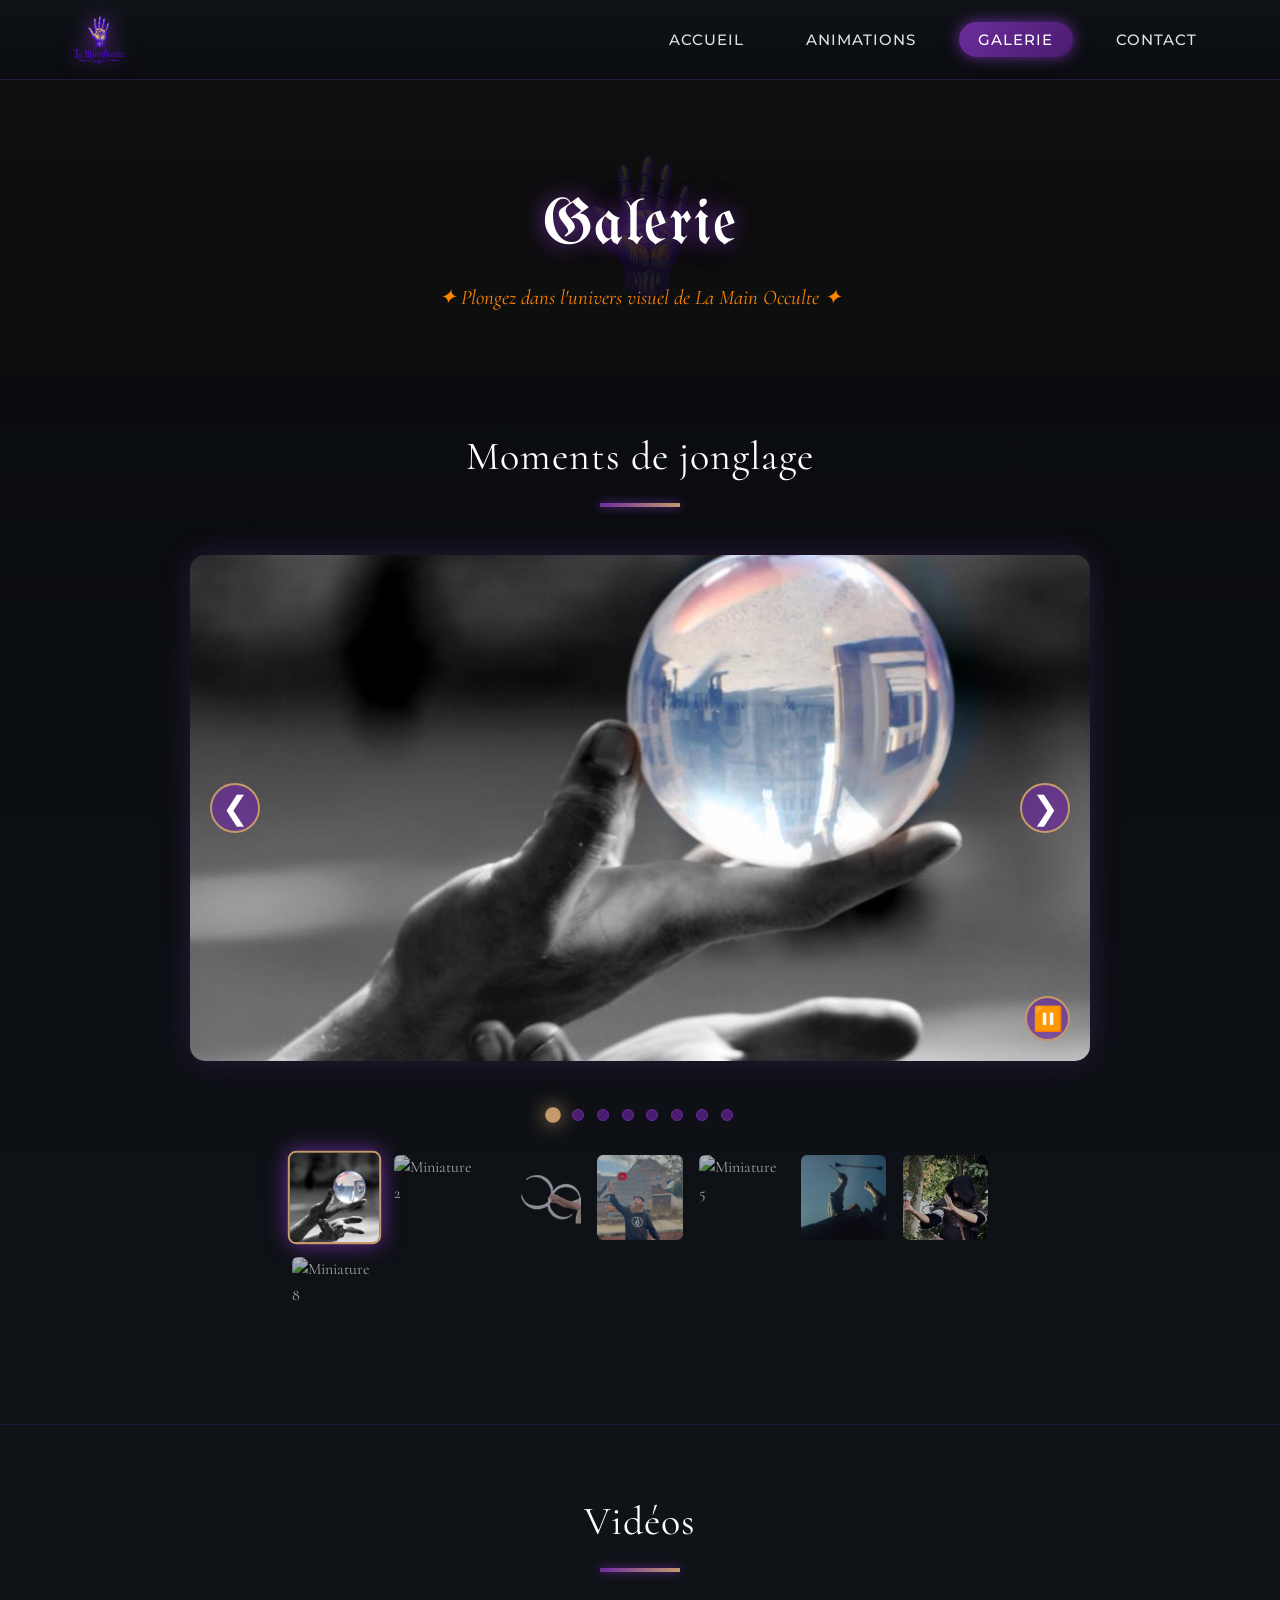
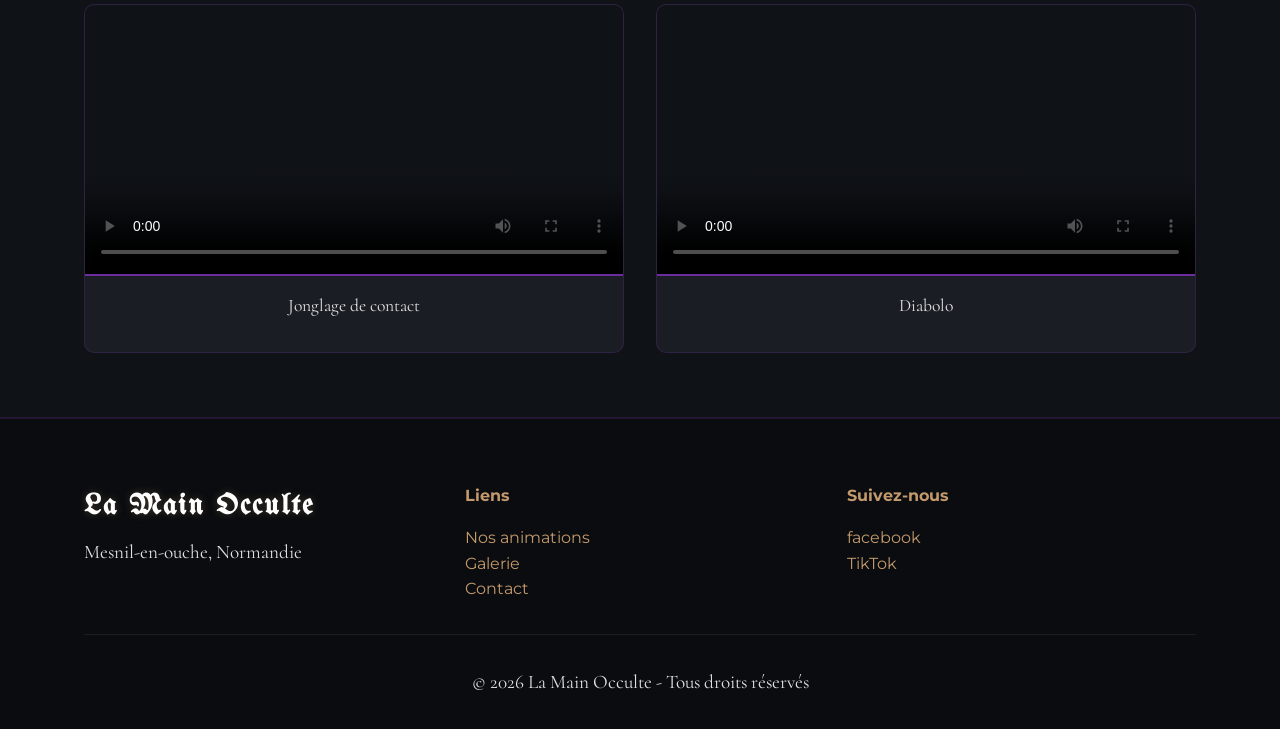
==== galerie.html @ bd58adb0 "Add files via upload" ====
<!DOCTYPE html>
<html lang="fr">
<head>
    <meta charset="UTF-8">
    <meta name="viewport" content="width=device-width, initial-scale=1.0">
    <title>Galerie - La Main Occulte</title>
    <link rel="stylesheet" href="style.css">
    <!-- Google Fonts -->
    <link href="https://fonts.googleapis.com/css2?family=UnifrakturMaguntia&family=Cormorant:wght@400;600;700&family=Montserrat:wght@400;600&display=swap" rel="stylesheet">
</head>
<body class="page-galerie">
    <!-- Navigation -->
    <nav class="navbar">
        <div class="logo-container">
            <a href="index.html"><img src="img/logo.png" alt="La Main Occulte"></a>
        </div>
        <ul class="nav-links">
            <li><a href="index.html">Accueil</a></li>
            <li><a href="animations.html">Animations</a></li>
            <li><a href="galerie.html" class="active">Galerie</a></li>
            <li><a href="contact.html">Contact</a></li>
        </ul>
        <div class="burger">
            <div class="line1"></div>
            <div class="line2"></div>
            <div class="line3"></div>
        </div>
    </nav>

    <!-- Bannière Galerie -->
    <section class="page-header">
        <div class="container">
            <h1>Galerie</h1>
            <p>✦ Plongez dans l'univers visuel de La Main Occulte ✦</p>
        </div>
    </section>

    <!-- Carrousel principal -->
    <section class="carousel-section">
        <div class="container">
            <h2>Moments de jonglage</h2>
            
            <!-- Carrousel -->
            <div class="carousel-container">
                <button class="carousel-btn prev" aria-label="Image précédente">❮</button>
                
                <div class="carousel-track-container">
                    <div class="carousel-track">
                        <!-- Image 1 -->
                        <div class="carousel-slide" data-category="contact">
                            <img src="img/galerie/ballecontact.jpg" alt="Jonglage de contact">
                            <div class="slide-caption">
                                <h3>Jonglage de contact</h3>
                                <p>Balles de contact en action</p>
                            </div>
                        </div>
                        
                        <!-- Image 2 -->
                        <div class="carousel-slide" data-category="levistick">
                            <img src="img/galerie/levistick-1.jpg" alt="Levistick">
                            <div class="slide-caption">
                                <h3>Levistick</h3>
                                <p>Domptage du bâton du diable</p>
                            </div>
                        </div>
                        
                        <!-- Image 3 -->
                        <div class="carousel-slide" data-category="buugeng">
                            <img src="img/galerie/buuggeng.png" alt="Buugeng">
                            <div class="slide-caption">
                                <h3>Buugeng</h3>
                                <p>Illusions avec les buugeng</p>
                            </div>
                        </div>
                        
                        <!-- Image 4 -->
                        <div class="carousel-slide" data-category="diabolo">
                            <img src="img/galerie/diabolo.png" alt="Diabolo">
                            <div class="slide-caption">
                                <h3>Diabolo</h3>
                                <p>Le sablier dansant</p>
                            </div>
                        </div>
                        
                        <!-- Image 5 -->
                        <div class="carousel-slide" data-category="groupe">
                            <img src="img/galerie/groupe-1.jpg" alt="La Main Occulte en groupe">
                            <div class="slide-caption">
                                <h3>L'équipe</h3>
                                <p>La Main Occulte au complet</p>
                            </div>
                        </div>
                        
                        <!-- Image 6 -->
                        <div class="carousel-slide" data-category="levistick">
                            <img src="img/galerie/devilstick.jpg" alt="Bâton du diable">
                            <div class="slide-caption">
                                <h3>Bâton du diable</h3>
                                <p>Figures au bâton du diable</p>
                            </div>
                        </div>
                        
                        <!-- Image 7 -->
                        <div class="carousel-slide" data-category="festival">
                            <img src="img/galerie/samhain2.jpg" alt="Animation en festival">
                            <div class="slide-caption">
                                <h3>Festival Samhain</h3>
                                <p>Animation au festival Samhain</p>
                            </div>
                        </div>
                        
                        <!-- Image 8 -->
                        <div class="carousel-slide" data-category="contact">
                            <img src="img/galerie/contact-2.jpg" alt="Jonglage contact">
                            <div class="slide-caption">
                                <h3>Jonglage de contact</h3>
                                <p>Balles acryliques</p>
                            </div>
                        </div>
                    </div>
                </div>
                
                <button class="carousel-btn next" aria-label="Image suivante">❯</button>
                <!-- Bouton play/pause pour l'auto-play -->
                <button class="carousel-playpause" aria-label="Lecture automatique">⏸️</button>
            </div>
            
            <!-- Indicateurs de position -->
            <div class="carousel-indicators"></div>
            
            <!-- Miniatures -->
            <div class="carousel-thumbnails">
                <div class="thumbnail active" data-index="0">
                    <img src="img/galerie/ballecontact.jpg" alt="Miniature 1">
                </div>
                <div class="thumbnail" data-index="1">
                    <img src="img/galerie/levistick-1.jpg" alt="Miniature 2">
                </div>
                <div class="thumbnail" data-index="2">
                    <img src="img/galerie/buuggeng.png" alt="Miniature 3">
                </div>
                <div class="thumbnail" data-index="3">
                    <img src="img/galerie/diabolo.png" alt="Miniature 4">
                </div>
                <div class="thumbnail" data-index="4">
                    <img src="img/galerie/groupe-1.jpg" alt="Miniature 5">
                </div>
                <div class="thumbnail" data-index="5">
                    <img src="img/galerie/devilstick.jpg" alt="Miniature 6">
                </div>
                <div class="thumbnail" data-index="6">
                    <img src="img/galerie/samhain2.jpg" alt="Miniature 7">
                </div>
                <div class="thumbnail" data-index="7">
                    <img src="img/galerie/contact-2.jpg" alt="Miniature 8">
                </div>
            </div>
        </div>
    </section>

    <!-- Section Vidéo -->
    <section class="video-section">
        <div class="container">
            <h2>Vidéos</h2>
            <div class="video-grid">
                <!-- Vidéo 1 -->
                <div class="video-item">
                    <video controls width="100%" height="auto" poster="img/videos/cj-poster.jpg">
                        <source src="img/videos/cj.mp4" type="video/mp4">
                        <source src="img/videos/cj.webm" type="video/webm">
                        Votre navigateur ne supporte pas la balise vidéo. 
                        <a href="img/videos/cj.mp4">Télécharger la vidéo</a>
                    </video>
                    <p>Jonglage de contact</p>
                </div>
                
                <!-- Vidéo 2 -->
                <div class="video-item">
                    <video controls width="100%" height="auto" poster="img/videos/diabolo-poster.jpg">
                        <source src="img/videos/diabolo.mp4" type="video/mp4">
                        Votre navigateur ne supporte pas la balise vidéo.
                    </video>
                    <p>Diabolo</p>
                </div>
            </div>
        </div>
    </section>

    <!-- Footer -->
    <footer>
        <div class="container">
            <div class="footer-content">
                <div class="footer-info">
                    <h3>La Main Occulte</h3>
                    <p>Mesnil-en-ouche, Normandie</p>
                </div>
                <div class="footer-links">
                    <h4 style="color: #c49a6c; margin-bottom: 1rem;">Liens</h4>
                    <ul>
                        <li><a href="animations.html">Nos animations</a></li>
                        <li><a href="galerie.html">Galerie</a></li>
                        <li><a href="contact.html">Contact</a></li>
                    </ul>
                </div>
                <div class="footer-social">
                    <h4 style="color: #c49a6c; margin-bottom: 1rem;">Suivez-nous</h4>
                    <a class="rezo" href="https://www.facebook.com/profile.php?id=61584136633572">facebook</a>
                    <a class="rezo" href="//www.tiktok.com/@la_main_occulte_">TikTok</a>
                </div>
            </div>
            <div class="footer-bottom">
                <p>&copy; 2026 La Main Occulte - Tous droits réservés</p>
            </div>
        </div>
    </footer>

    <!-- Overlay pour le menu mobile -->
    <div class="menu-overlay" id="menuOverlay"></div>

    <!-- Scripts externes -->
    <script src="script.js"></script>
    <script src="carousel.js"></script>
</body>
</html>
---- style.css ----
/* ===== RESET ET BASE ===== */
* {
    margin: 0;
    padding: 0;
    box-sizing: border-box;
}

body {
    font-family: 'Cormorant', serif;
    color: #e0e0e0;
    line-height: 1.6;
    background: linear-gradient(rgba(0, 0, 0, 0.8), rgba(10, 12, 15, 0.9));
    background-size: cover;
    background-position: center;
    background-attachment: fixed;
}

.container {
    width: 90%;
    max-width: 1200px;
    margin: 0 auto;
    padding: 0 20px;
}

/* ===== TYPOGRAPHIE H1 UNIFORMISÉE ===== */
h1 {
    font-family: 'UnifrakturMaguntia', cursive;
    font-size: 4rem;
    font-weight: normal;
    color: #ffffff;
    text-shadow: 0 0 20px #6b2d9c, 0 0 40px rgba(107, 45, 156, 0.3);
    letter-spacing: 2px;
    line-height: 1.2;
    margin: 0 auto 1rem;
    text-align: center;
    transition: text-shadow 0.3s ease;
    max-width: 90%;
}

/* Ajustement pour mobile */
@media screen and (max-width: 768px) {
    h1 {
        font-size: 2.8rem;
    }
}

@media screen and (max-width: 480px) {
    h1 {
        font-size: 2.2rem;
    }
}

/* ===== EFFET DE FOND POUR LES H1 ===== */
h1 {
    position: relative;
    z-index: 1;
}

h1::before {
    content: '';
    position: absolute;
    top: 50%;
    left: 50%;
    transform: translate(-50%, -50%);
    width: 120%;
    height: 200%;
    background-image: url('img/logo2.PNG'); /* Remplace par ton image */
    background-size: contain;
    background-position: center;
    background-repeat: no-repeat;
    opacity: 0.15; /* Très discret */
    z-index: -1;
    pointer-events: none;
    animation: h1Glow 4s ease-in-out infinite;
}

@keyframes h1Glow {
    0%, 100% {
        opacity: 0.15;
        filter: brightness(1) blur(0px);
    }
    50% {
        opacity: 0.50;
        filter: brightness(1.2) blur(1px);
        transform: translate(-50%, -50%) scale(1.02);
    }
}

/* ===== PAGE HEADER UNIFORMISÉ ===== */
.page-header {
    background: linear-gradient(rgba(0, 0, 0, 0.7), rgba(0, 0, 0, 0.7));
    background-size: cover;
    background-position: center;
    padding: 160px 0 80px;
    text-align: center;
    color: white;
    margin-top: 80px; /* Pour compenser la navbar fixe */
    width: 100%;
}

.page-header .container {
    display: flex;
    flex-direction: column;
    align-items: center;
    justify-content: center;
}

.page-header h1 {
    margin-bottom: 1rem;
}

.page-header p {
    font-size: 1.3rem;
    color: #c49a6c;
    max-width: 700px;
    margin: 0 auto;
    font-style: italic;
}

h1:hover {
    text-shadow: 0 0 30px #c49a6c, 0 0 60px #6b2d9c;
}

h2 {
    font-size: 2.5rem;
    font-weight: normal;
    color: #ffffff;
    text-align: center;
    margin-bottom: 2rem;
    position: relative;
    letter-spacing: 1px;
    transition: text-shadow 0.3s ease;
}

h2:hover {
    text-shadow: 0 0 30px #c49a6c, 0 0 60px #6b2d9c;
}

h2::after {
    content: '';
    display: block;
    width: 80px;
    height: 4px;
    background: linear-gradient(90deg, #6b2d9c, #c49a6c);
    margin: 15px auto 0;
    box-shadow: 0 0 10px #6b2d9c;
}

h3 {
    font-family: 'Cormorant', serif;
    font-size: 1.5rem;
    font-weight: 700;
    color: #c49a6c;
    margin-bottom: 1rem;
    text-transform: uppercase;
    letter-spacing: 2px;
    text-shadow: 0 0 8px rgba(196, 154, 108, 0.3);
}

p {
    font-family: 'Cormorant', serif;
    font-size: 1.2rem;
    color: #e0e0e0;
    margin-bottom: 1rem;
}

/* ===== AJUSTEMENTS DE LA NAVBAR ===== */
.navbar {
    /* Garde ton code existant, juste ajoute une hauteur fixe si besoin */
    height: 80px;
}

/* Pour compenser la navbar fixe sur toutes les pages */
main {
    padding-top: 0;
}



/* ===== UNIFORMISATION DES SECTIONS ===== */
section {
    width: 100%;
}

.container {
    width: 90%;
    max-width: 1200px;
    margin: 0 auto;
    padding: 0 20px;
}

/* ===== NAVIGATION ===== */
.navbar {
    display: flex;
    justify-content: space-between;
    align-items: center;
    padding: 0.5rem 5%;
    background: linear-gradient(180deg, #0f1217 0%, #0a0c0f 100%);
    position: fixed;
    width: 100%;
    top: 0;
    z-index: 2000;
    border-bottom: 1px solid #6b2d9c40;
    font-family: 'Montserrat', sans-serif;
}

.navbar .logo-container {
    height: 70px;
    display: flex;
    align-items: center;
}

.navbar .logo-container a {
    display: flex;
    align-items: center;
    height: 100%;
    text-decoration: none;
}

.navbar .logo-container img {
    height: 100%;
    width: auto;
    max-width: 180px;
    object-fit: contain;
    filter: drop-shadow(0 0 10px #6b2d9c);
    transition: filter 0.3s ease;
}

.navbar .logo-container img:hover {
    filter: drop-shadow(0 0 15px #c49a6c);
}

.nav-links {
    display: flex;
    list-style: none;
    gap: 1.5rem;
    align-items: center;
    margin: 0;
    padding: 0;
}

.nav-links li {
    margin: 0;
}

.nav-links li a {
    color: #e0e0e0;
    text-decoration: none;
    padding: 0.5rem 1.2rem;
    transition: all 0.3s ease;
    border-radius: 30px;
    font-weight: 500;
    text-transform: uppercase;
    letter-spacing: 1px;
    font-size: 0.95rem;
    white-space: nowrap;
}

.nav-links li a:hover,
.nav-links li a.active {
    background: linear-gradient(135deg, #6b2d9c, #4a1b6e);
    color: #ffffff;
    box-shadow: 0 0 15px #6b2d9c;
}

/* Menu Burger */
.burger {
    display: none;
    cursor: pointer;
    z-index: 2001;
}

.burger div {
    width: 25px;
    height: 3px;
    background-color: #c49a6c;
    margin: 5px;
    transition: all 0.3s ease;
    border-radius: 3px;
}

.burger:hover div {
    background-color: #6b2d9c;
}

/* ===== HERO SECTION (UNIQUEMENT SUR INDEX.HTML) ===== */
.hero {
    min-height: 50vh;
    display: flex;
    align-items: center;
    justify-content: center;
    text-align: center;
    margin-top: 80px; /* Correspond à la hauteur de la navbar */
    padding: 2rem 0;
    background: linear-gradient(rgba(0, 0, 0, 0.8), rgba(10, 12, 15, 0.9));
    background-size: cover;
    background-position: center;
}

.hero-content {
    max-width: 800px;
    padding: 0 20px;
}

.hero-content h1 {
    margin-bottom: 1rem;
}

.hero-subtitle {
    font-family: 'Cormorant', serif;
    font-size: 1.8rem;
    color: #c49a6c;
    margin-bottom: 2rem;
    font-style: italic;
}

/* ===== PAGE HEADER UNIFORMISÉ (POUR TOUTES LES PAGES SAUF ACCUEIL) ===== */
.page-header {
    background: linear-gradient(rgba(0, 0, 0, 0.7), rgba(0, 0, 0, 0.7));
    background-size: cover;
    background-position: center;
    padding: 160px 0 80px;
    text-align: center;
    color: white;
    margin-top: 80px; /* Même valeur que le hero */
    width: 100%;
}

.page-header .container {
    display: flex;
    flex-direction: column;
    align-items: center;
    justify-content: center;
}

.page-header h1 {
    margin-bottom: 1rem;
}

.page-header p {
    font-size: 1.3rem;
    color: #c49a6c;
    max-width: 700px;
    margin: 0 auto;
    font-style: italic;
}

/* ===== BOUTONS ===== */
.btn {
    display: inline-block;
    padding: 15px 40px;
    background: linear-gradient(135deg, #6b2d9c, #4a1b6e);
    color: white;
    text-decoration: none;
    border-radius: 50px;
    font-family: 'Montserrat', sans-serif;
    font-weight: 600;
    text-transform: uppercase;
    letter-spacing: 2px;
    font-size: 1rem;
    transition: all 0.3s ease;
    border: none;
    cursor: pointer;
    box-shadow: 0 5px 15px rgba(107, 45, 156, 0.4);
    position: relative;
    overflow: hidden;
}

.btn::before {
    content: '';
    position: absolute;
    top: 0;
    left: -100%;
    width: 100%;
    height: 100%;
    background: linear-gradient(90deg, transparent, rgba(255,255,255,0.2), transparent);
    transition: left 0.5s ease;
}

.btn:hover::before {
    left: 100%;
}

.btn:hover {
    transform: translateY(-2px);
    box-shadow: 0 8px 25px rgba(107, 45, 156, 0.6);
    animation: pulse 2s infinite;
}

@keyframes pulse {
    0% { box-shadow: 0 0 10px #6b2d9c; }
    50% { box-shadow: 0 0 20px #c49a6c; }
    100% { box-shadow: 0 0 10px #6b2d9c; }
}

/* ===== SECTION PRÉSENTATION ===== */
.presentation {
    padding: 5rem 0;
    background: linear-gradient(180deg, #0a0c0f 0%, #0f1217 100%);
}

.presentation-content {
    display: grid;
    grid-template-columns: 1fr 1fr;
    gap: 3rem;
    align-items: center;
}

.image-placeholder {
    background: linear-gradient(135deg, #1a1e24, #0f1217);
    height: 350px;
    display: flex;
    align-items: center;
    justify-content: center;
    border-radius: 15px;
    border: 2px solid #6b2d9c;
    box-shadow: 0 0 30px rgba(107, 45, 156, 0.2);
    color: #c49a6c;
    font-family: 'Cormorant', serif;
    font-size: 1.3rem;
    text-align: center;
    position: relative;
    overflow: hidden;
}

/* ===== SECTION SPÉCIALITÉS ===== */
.specialites {
    padding: 5rem 0 8rem; /* Augmente le padding-bottom pour plus d'espace */
    background: #0f1217;
}

.specialites-grid {
    display: grid;
    grid-template-columns: repeat(auto-fit, minmax(250px, 1fr));
    gap: 2rem;
    margin-top: 2rem;
}

.specialite-card {
    background: #1a1e24;
    padding: 2rem 1.5rem;
    border-radius: 15px;
    text-align: center;
    transition: all 0.3s ease;
    border: 1px solid #6b2d9c40;
    box-shadow: 0 10px 30px rgba(0,0,0,0.5);
    position: relative;
    overflow: hidden;
}

.specialite-card::before {
    content: '';
    position: absolute;
    top: 0;
    left: 0;
    right: 0;
    bottom: 0;
    border: 2px solid transparent;
    border-radius: 15px;
    transition: all 0.3s ease;
}

.specialite-card:hover::before {
    border-color: #6b2d9c;
    box-shadow: 0 0 30px #6b2d9c, inset 0 0 20px rgba(107, 45, 156, 0.3);
    animation: borderGlow 2s infinite;
}

@keyframes borderGlow {
    0% { border-color: #6b2d9c; }
    50% { border-color: #c49a6c; }
    100% { border-color: #6b2d9c; }
}

.specialite-card:hover {
    transform: translateY(-5px);
    border-color: #6b2d9c;
    box-shadow: 0 15px 40px rgba(107, 45, 156, 0.3);
}

/* ===== SÉPARATEUR MYSTIQUE ===== */
.specialites::after {
    content: '✦ ✦ ✦';
    display: block;
    text-align: center;
    color: #8e6cc4;
    font-size: 1.5rem;
    letter-spacing: 10px;
    margin-top: 3rem;
    opacity: 0.5;
}

.image-container {
    width: 180px;
    height: 180px;
    margin: 0 auto 1.5rem;
    border-radius: 50%;
    overflow: hidden;
    display: flex;
    align-items: center;
    justify-content: center;
    background: #0f1217;
    border: 3px solid #6b2d9c;
    box-shadow: 0 0 30px rgba(107, 45, 156, 0.3);
    position: relative;
}

.image-container::after {
    content: '';
    position: absolute;
    top: -10%;
    left: -10%;
    width: 120%;
    height: 120%;
    background: radial-gradient(circle, #6b2d9c40 0%, transparent 70%);
    opacity: 0.5;
}

.discipline-image {
    width: 100%;
    height: 100%;
    object-fit: cover;
    display: block;
    transition: transform 0.5s ease;
}

.specialite-card:hover .discipline-image {
    transform: scale(1.1);
}

/* ===== SECTION ACTUALITÉS ===== */
.actualites {
    padding: 5rem 0;
    margin-top: 2rem; /* Ajoute une petite marge en plus si nécessaire */
}
.animations {
    background: linear-gradient(180deg, #0a0c0f 0%, #0f1217 100%);
}

.actu-card {
    background: #1a1e24;
    padding: 2.5rem;
    border-radius: 15px;
    max-width: 800px;
    margin: 0 auto;
    border: 1px solid #6b2d9c;
    box-shadow: 0 0 50px rgba(107, 45, 156, 0.2);
    text-align: center;
}

.actu-date {
    font-family: 'Montserrat', sans-serif;
    color: #c49a6c;
    font-weight: 600;
    margin-bottom: 1rem;
    text-transform: uppercase;
    letter-spacing: 3px;
    font-size: 0.9rem;
}

/* ===== PAGE GALERIE ===== */
.page-header {
    background: linear-gradient(rgba(0, 0, 0, 0.7), rgba(0, 0, 0, 0.7));
    background-size: cover;
    background-position: center;
    padding: 162px 0 62px;
    text-align: center;
    color: white;
    margin-top: 26px;
}

.page-header p {
    font-size: 1.3rem;
    color: #ff8400;
    max-width: 700px;
    margin: 0 auto;
    font-style: italic;
}

.galerie-section {
    background: linear-gradient(rgba(0, 0, 0, 0.7), rgba(0, 0, 0, 0.7));
    background-size: cover;
    background-position: center;
    padding: 0px 0 47px;
    text-align: center;
    color: white;
    margin-top: 0px;
}

.galerie-grid {
    display: grid;
    grid-template-columns: repeat(3, 1fr);
    gap: 1.5rem;
    margin: 3rem 0;
}

.galerie-item {
    position: relative;
    border-radius: 10px;
    overflow: hidden;
    cursor: pointer;
    aspect-ratio: 16/9;
    border: 2px solid #6b2d9c40;
    transition: all 0.3s ease;
}

.galerie-item:hover {
    transform: translateY(-5px);
    border-color: #6b2d9c;
    box-shadow: 0 0 30px rgba(107, 45, 156, 0.3);
}

.galerie-item img {
    width: 100%;
    height: 100%;
    object-fit: cover;
    transition: transform 0.5s ease;
}

.galerie-item:hover img {
    transform: scale(1.05);
}

.galerie-caption {
    position: absolute;
    bottom: 0;
    left: 0;
    right: 0;
    background: linear-gradient(to top, rgba(10,12,15,0.9), transparent);
    color: white;
    padding: 1.5rem 1rem 0.8rem;
    transform: translateY(100%);
    transition: transform 0.3s ease;
    text-align: center;
}

.galerie-item:hover .galerie-caption {
    transform: translateY(0);
}

.galerie-caption p {
    font-family: 'Cormorant', serif;
    font-size: 1.1rem;
    color: #c49a6c;
    margin: 0;
}

.galerie-filtres {
    display: flex;
    justify-content: center;
    gap: 1rem;
    margin: 2rem 0 3rem;
    flex-wrap: wrap;
}

.filtre-btn {
    background: transparent;
    border: 2px solid #6b2d9c;
    color: #e0e0e0;
    padding: 0.5rem 1.5rem;
    border-radius: 50px;
    cursor: pointer;
    font-family: 'Montserrat', sans-serif;
    font-weight: 600;
    transition: all 0.3s ease;
}

.filtre-btn:hover,
.filtre-btn.active {
    background: #6b2d9c;
    color: white;
    box-shadow: 0 0 15px #6b2d9c;
}

/* ===== SECTION VIDÉO ===== */
.video-section {
    padding: 4rem 0;
    background: #0f1217;
    border-top: 1px solid #6b2d9c40;
    border-bottom: 1px solid #6b2d9c40;
}

.video-grid {
    display: grid;
    grid-template-columns: repeat(2, 1fr);
    gap: 2rem;
    margin-top: 2rem;
}

.video-item {
    background: #1a1e24;
    border-radius: 10px;
    overflow: hidden;
    border: 1px solid #6b2d9c40;
    transition: all 0.3s ease;
}

.video-item:hover {
    transform: translateY(-5px);
    border-color: #6b2d9c;
    box-shadow: 0 0 30px rgba(107, 45, 156, 0.3);
}

.video-item video {
    width: 100%;
    height: auto;
    display: block;
    border-bottom: 2px solid #6b2d9c;
    background: #0f1217;
}

.video-item p {
    padding: 1rem;
    text-align: center;
    font-size: 1.1rem;
}

/* ===== PAGE CONTACT ===== */
.contact {
    background: linear-gradient(rgba(0, 0, 0, 0.7), rgba(0, 0, 0, 0.7)), url(images/animations-bg.jpg);
    background-size: cover;
    background-position: center;
    padding: 4rem 0;
    text-align: center;
    color: white;
    margin-top: 0;
}

.contact-form input,
.contact-form textarea {
    background: #1a1e24;
    border: 1px solid #6b2d9c !important;
    color: #e0e0e0;
    font-family: 'Cormorant', serif;
    font-size: 1.1rem;
}

.contact-form input:focus,
.contact-form textarea:focus {
    outline: none;
    border-color: #c49a6c !important;
    box-shadow: 0 0 15px #6b2d9c;
}

/* ===== MODAL POUR AGRANDIR LES IMAGES ===== */
.modal {
    display: none;
    position: fixed;
    z-index: 3000;
    top: 0;
    left: 0;
    width: 100%;
    height: 100%;
    background-color: rgba(0,0,0,0.95);
    backdrop-filter: blur(5px);
    align-items: center;
    justify-content: center;
}

.modal.active {
    display: flex;
}

.modal-content {
    max-width: 90%;
    max-height: 90%;
    position: relative;
}

.modal-content img {
    width: auto;
    max-width: 100%;
    max-height: 80vh;
    height: auto;
    object-fit: contain;
    border: 3px solid #6b2d9c;
    border-radius: 10px;
    box-shadow: 0 0 50px rgba(107, 45, 156, 0.5);
}

.modal-close {
    position: absolute;
    top: -40px;
    right: 0;
    color: white;
    font-size: 3rem;
    cursor: pointer;
    transition: color 0.3s ease;
}

.modal-close:hover {
    color: #c49a6c;
}

.modal-caption {
    position: absolute;
    bottom: -40px;
    left: 0;
    color: #c49a6c;
    font-size: 1.1rem;
}

/* ===== FOOTER ===== */
footer {
    background: #0a0c0f;
    color: #e0e0e0;
    padding: 4rem 0 1rem;
    border-top: 1px solid #6b2d9c40;
    font-family: 'Montserrat', sans-serif;
}

.footer-content {
    display: grid;
    grid-template-columns: repeat(auto-fit, minmax(250px, 1fr));
    gap: 2rem;
    margin-bottom: 2rem;
}

.footer-info h3 {
    font-family: 'UnifrakturMaguntia', cursive;
    color: #ffffff;
    font-size: 1.8rem;
    margin-bottom: 0.5rem;
    text-transform: none;
}

.footer-links ul {
    list-style: none;
}

.rezo{
    color: #c49a6c;
    display: grid;
    grid-template-columns: repeat(auto-fit, minmax(250px, 1fr));
    list-style: none;
    text-decoration: none;
     justify-content: center;
}

.rezo:hover {
    text-shadow: 0 0 50px #c49a6c, 0 0 60px #6b2d9c;
}

.rezo::after {
   
    background: linear-gradient(90deg, #6b2d9c, #c49a6c);
    margin: 15px auto 0;
    box-shadow: 0 0 30px #6b2d9c;
}


.footer-links ul li a {
    color: #c49a6c;
    text-decoration: none;
    transition: all 0.3s ease;
    font-size: 1rem;
}

.footer-links ul li a:hover {
    color: #ffffff;
    padding-left: 5px;
}

.footer-bottom {
    text-align: center;
    padding-top: 2rem;
    border-top: 1px solid #1a1e24;
    font-size: 0.9rem;
    color: #888;
}

/* Animation burger améliorée */
.toggle .line1 {
    transform: rotate(-45deg) translate(-5px, 6px);
    background-color: #6b2d9c;
    width: 30px;
}

.toggle .line2 {
    opacity: 0;
    transform: translateX(-10px);
}

.toggle .line3 {
    transform: rotate(45deg) translate(-5px, -6px);
    background-color: #6b2d9c;
    width: 30px;
}

/* Overlay sombre quand le menu est ouvert */
.menu-overlay {
    display: none;
    position: fixed;
    top: 0;
    left: 0;
    width: 100%;
    height: 100%;
    background: rgba(0, 0, 0, 0.5);
    backdrop-filter: blur(3px);
    z-index: 1999;
    opacity: 0;
    transition: opacity 0.3s ease;
}

.menu-overlay.active {
    display: block;
    opacity: 1;
}

/* ===== RESPONSIVE ===== */
@media screen and (max-width: 992px) {
    .specialites-grid {
        grid-template-columns: repeat(2, 1fr);
    }
    
    .galerie-grid {
        grid-template-columns: repeat(2, 1fr);
    }
    
    .video-grid {
        grid-template-columns: 1fr;
    }
    
    h1 {
        font-size: 3rem;
    }
    
    h2 {
        font-size: 2.2rem;
    }
    
    .nav-links {
        gap: 0.8rem;
    }
    
    .nav-links li a {
        padding: 0.4rem 0.8rem;
        font-size: 0.85rem;
    }
}

@media screen and (max-width: 768px) {
    .nav-links {
        position: fixed;
        right: 0;
        top: 0;
        height: 100vh;
        width: 70%;
        max-width: 300px;
        background: linear-gradient(135deg, #0f1217 0%, #0a0c0f 100%);
        flex-direction: column;
        justify-content: center;
        gap: 2rem;
        transform: translateX(100%);
        transition: transform 0.4s ease-in-out;
        padding: 2rem;
        border-left: 2px solid #6b2d9c;
        box-shadow: -5px 0 30px rgba(0,0,0,0.5);
        z-index: 2000;
    }
    
    .nav-links.nav-active {
        transform: translateX(0);
    }
    
    .nav-links li {
        width: 100%;
        text-align: center;
        opacity: 0;
        animation: navLinkFade 0.5s ease forwards;
    }
    
    .nav-links li:nth-child(1) { animation-delay: 0.1s; }
    .nav-links li:nth-child(2) { animation-delay: 0.2s; }
    .nav-links li:nth-child(3) { animation-delay: 0.3s; }
    .nav-links li:nth-child(4) { animation-delay: 0.4s; }
    
    @keyframes navLinkFade {
        from {
            opacity: 0;
            transform: translateX(50px);
        }
        to {
            opacity: 1;
            transform: translateX(0);
        }
    }
    
    .nav-links li a {
        display: block;
        padding: 1rem;
        font-size: 1.1rem;
        border: 1px solid #6b2d9c40;
        background: rgba(107, 45, 156, 0.1);
    }
    
    .nav-links li a:hover,
    .nav-links li a.active {
        background: linear-gradient(135deg, #6b2d9c, #4a1b6e);
        border-color: transparent;
    }
    
    .burger {
        display: block;
    }
    
    .logo {
        height: 60px;
    }
    
    .presentation-content {
        grid-template-columns: 1fr;
    }
    
    .galerie-grid {
        grid-template-columns: 1fr;
        gap: 1rem;
    }
    
    .page-header {
        padding: 120px 0 60px;
    }
    
    .galerie-filtres {
        gap: 0.5rem;
    }
    
    .filtre-btn {
        padding: 0.4rem 1rem;
        font-size: 0.9rem;
    }
    
    h1 {
        font-size: 2.5rem;
    }
    
    .hero {
        height: 60vh;
    }
    
    .image-container {
        width: 150px;
        height: 150px;
    }
}

@media screen and (max-width: 576px) {
    .specialites-grid {
        grid-template-columns: 1fr;
    }
}
/* ===== AJUSTEMENTS RESPONSIVE POUR LE LOGO ===== */
@media screen and (max-width: 768px) {
    .navbar .logo-container {
        height: 50px; /* Plus petit sur mobile */
    }
    
    .navbar .logo-container img {
        max-width: 140px;
    }
}

@media screen and (max-width: 480px) {
    .navbar .logo-container {
        height: 45px;
    }
    
    .navbar .logo-container img {
        max-width: 120px;
    }
}

/* ===== PAGE CONTACT RESPONSIVE ===== */
.contact {
    background: linear-gradient(rgba(0, 0, 0, 0.7), rgba(0, 0, 0, 0.7)), url(images/animations-bg.jpg);
    background-size: cover;
    background-position: center;
    padding: 4rem 1rem; /* Ajoute des marges latérales */
    color: white;
    margin-top: 0;
}

.contact .container > div {
    display: grid;
    grid-template-columns: 1fr 1fr;
    gap: 2rem;
}

/* Style des cartes d'information */
.contact-info-card {
    background: rgba(26, 30, 36, 0.8);
    backdrop-filter: blur(5px);
    padding: 2rem;
    border-radius: 15px;
    border: 1px solid #6b2d9c40;
}

.contact-info-card h3 {
    color: #c49a6c;
    margin-bottom: 0.5rem;
    font-size: 1.3rem;
}

.contact-info-card p {
    margin-bottom: 1.5rem;
    font-size: 1.1rem;
}

/* Formulaire */
.contact-form {
    background: rgba(0, 0, 0, 0.8) !important;
    backdrop-filter: blur(5px);
    padding: 2rem !important;
    border-radius: 15px !important;
    border: 1px solid #6b2d9c40;
    width: 100%;
}

.contact-form input,
.contact-form textarea {
    background: #1a1e24 !important;
    border: 1px solid #6b2d9c !important;
    color: #e0e0e0 !important;
    font-family: 'Cormorant', serif;
    font-size: 16px !important; /* Empêche le zoom auto sur iPhone */
    padding: 12px !important;
    width: 100%;
    border-radius: 8px;
    margin-bottom: 1rem;
}

.contact-form input:focus,
.contact-form textarea:focus {
    outline: none;
    border-color: #c49a6c !important;
    box-shadow: 0 0 15px #6b2d9c;
}

.contact-form button {
    width: 100%;
    margin-top: 1rem;
}

/* ===== RESPONSIVE POUR IPHONE ===== */
@media screen and (max-width: 768px) {
    .contact .container > div {
        grid-template-columns: 1fr; /* Passe en une seule colonne */
        gap: 2rem;
    }
    
    .contact-info-card {
        text-align: center;
    }
    
    .contact-info-card h3 {
        font-size: 1.2rem;
    }
    
    .contact-info-card p {
        font-size: 1rem;
    }
    
    .contact-form {
        padding: 1.5rem !important;
    }
    
    .contact-form h2 {
        font-size: 1.8rem;
        margin-bottom: 1.5rem;
    }
    
    .contact-form input,
    .contact-form textarea {
        font-size: 16px !important; /* Important pour éviter le zoom sur iPhone */
        padding: 10px !important;
    }
}

@media screen and (max-width: 480px) {
    .contact {
        padding: 2rem 0.5rem;
    }
    
    .contact-info-card {
        padding: 1.5rem;
    }
    
    .contact-info-card h3 {
        font-size: 1.1rem;
    }
    
    .contact-form {
        padding: 1.2rem !important;
    }
    
    .contact-form h2 {
        font-size: 1.5rem;
    }
}

/* ===== CARROUSEL ===== */
.carousel-section {
    padding: 3rem 0 5rem;
    background: linear-gradient(180deg, #0a0c0f 0%, #0f1217 100%);
}

.carousel-container {
    position: relative;
    max-width: 900px;
    margin: 3rem auto;
    overflow: hidden;
    border-radius: 15px;
    box-shadow: 0 0 30px rgba(107, 45, 156, 0.3);
}

.carousel-track-container {
    overflow: hidden;
}

.carousel-track {
    display: flex;
    transition: transform 0.5s ease-in-out;
}

.carousel-slide {
    min-width: 100%;
    position: relative;
    aspect-ratio: 16/9;
    overflow: hidden;
}

.carousel-slide img {
    width: 100%;
    height: 100%;
    object-fit: cover;
    display: block;
}

.slide-caption {
    position: absolute;
    bottom: 0;
    left: 0;
    right: 0;
    background: linear-gradient(to top, rgba(10,12,15,0.9), transparent);
    color: white;
    padding: 2rem 1.5rem 1rem;
    transform: translateY(100%);
    transition: transform 0.4s ease;
}

.carousel-slide:hover .slide-caption {
    transform: translateY(0);
}

.slide-caption h3 {
    color: #c49a6c;
    font-size: 1.5rem;
    margin-bottom: 0.3rem;
}

.slide-caption p {
    font-size: 1.1rem;
    margin: 0;
    opacity: 0.9;
}

/* Boutons de navigation */
.carousel-btn {
    position: absolute;
    top: 50%;
    transform: translateY(-50%);
    background: rgba(107, 45, 156, 0.7);
    color: white;
    border: none;
    width: 50px;
    height: 50px;
    border-radius: 50%;
    font-size: 2rem;
    cursor: pointer;
    z-index: 10;
    display: flex;
    align-items: center;
    justify-content: center;
    transition: all 0.3s ease;
    border: 2px solid #c49a6c;
}

.carousel-btn:hover {
    background: #6b2d9c;
    transform: translateY(-50%) scale(1.1);
    box-shadow: 0 0 20px #6b2d9c;
}

.carousel-btn.prev {
    left: 20px;
}

.carousel-btn.next {
    right: 20px;
}

/* Indicateurs */
.carousel-indicators {
    display: flex;
    justify-content: center;
    gap: 0.8rem;
    margin: 2rem 0;
}

.indicator {
    width: 12px;
    height: 12px;
    border-radius: 50%;
    background: #4a1b6e;
    cursor: pointer;
    transition: all 0.3s ease;
    border: 1px solid #6b2d9c;
}

.indicator.active {
    background: #c49a6c;
    transform: scale(1.3);
    box-shadow: 0 0 15px #c49a6c;
    border-color: #c49a6c;
}

/* Miniatures */
.carousel-thumbnails {
    display: grid;
    grid-template-columns: repeat(auto-fit, minmax(80px, 1fr));
    gap: 0.8rem;
    margin-top: 2rem;
    max-width: 700px;
    margin-left: auto;
    margin-right: auto;
}

.thumbnail {
    aspect-ratio: 1/1;
    border-radius: 8px;
    overflow: hidden;
    cursor: pointer;
    border: 2px solid transparent;
    transition: all 0.3s ease;
    opacity: 0.7;
}

.thumbnail img {
    width: 100%;
    height: 100%;
    object-fit: cover;
}

.thumbnail:hover {
    opacity: 1;
    transform: translateY(-3px);
}

.thumbnail.active {
    border-color: #c49a6c;
    opacity: 1;
    box-shadow: 0 0 20px #6b2d9c;
    transform: scale(1.05);
}

/* ===== BOUTON PLAY/PAUSE ===== */
.carousel-playpause {
    position: absolute;
    bottom: 20px;
    right: 20px;
    background: rgba(107, 45, 156, 0.7);
    color: white;
    border: none;
    width: 45px;
    height: 45px;
    border-radius: 50%;
    font-size: 1.5rem;
    cursor: pointer;
    z-index: 10;
    display: flex;
    align-items: center;
    justify-content: center;
    transition: all 0.3s ease;
    border: 2px solid #c49a6c;
    backdrop-filter: blur(5px);
}

.carousel-playpause:hover {
    background: #6b2d9c;
    transform: scale(1.1);
    box-shadow: 0 0 20px #6b2d9c;
}

@media screen and (max-width: 768px) {
    .carousel-playpause {
        width: 40px;
        height: 40px;
        font-size: 1.2rem;
        bottom: 15px;
        right: 15px;
    }
}

/* Responsive */
@media screen and (max-width: 768px) {
    .carousel-btn {
        width: 40px;
        height: 40px;
        font-size: 1.5rem;
    }
    
    .carousel-btn.prev {
        left: 10px;
    }
    
    .carousel-btn.next {
        right: 10px;
    }
    
    .slide-caption {
        transform: translateY(0); /* Toujours visible sur mobile */
        padding: 1rem;
    }
    
    .slide-caption h3 {
        font-size: 1.2rem;
    }
    
    .slide-caption p {
        font-size: 1rem;
    }
    
    .carousel-thumbnails {
        grid-template-columns: repeat(4, 1fr);
        gap: 0.5rem;
    }
}

@media screen and (max-width: 480px) {
    .carousel-thumbnails {
        grid-template-columns: repeat(3, 1fr);
    }
}

/* ===== CARTES CLIQUABLES ===== */
.specialite-card-link {
    text-decoration: none;
    color: inherit;
    display: block;
    transition: transform 0.3s ease;
}

.specialite-card-link:hover {
    transform: translateY(-8px);
}

.specialite-card {
    position: relative;
    overflow: hidden;
    cursor: pointer;
    height: 100%;
    display: flex;
    flex-direction: column;
}

.card-overlay {
    position: absolute;
    top: 0;
    left: 0;
    width: 100%;
    height: 100%;
    background: rgba(107, 45, 156, 0.85);
    backdrop-filter: blur(3px);
    display: flex;
    align-items: center;
    justify-content: center;
    opacity: 0;
    transition: opacity 0.3s ease;
    border-radius: 15px;
}

.specialite-card:hover .card-overlay {
    opacity: 1;
}

.explore-btn {
    color: white;
    font-family: 'Montserrat', sans-serif;
    font-weight: 600;
    text-transform: uppercase;
    letter-spacing: 2px;
    font-size: 1.2rem;
    padding: 12px 24px;
    border: 2px solid #c49a6c;
    border-radius: 50px;
    background: rgba(0, 0, 0, 0.3);
    transform: translateY(20px);
    transition: all 0.3s ease;
}

.specialite-card:hover .explore-btn {
    transform: translateY(0);
    box-shadow: 0 0 20px #c49a6c;
}

/* Animation de pulsation pour le bouton */
@keyframes btnPulse {
    0%, 100% { box-shadow: 0 0 10px #c49a6c; }
    50% { box-shadow: 0 0 25px #c49a6c, 0 0 40px #6b2d9c; }
}

.specialite-card:hover .explore-btn {
    animation: btnPulse 2s infinite;
}

/* ===== PAGES DISCIPLINES ===== */
.discipline-hero {
    min-height: 40vh;
    display: flex;
    align-items: center;
    justify-content: center;
    text-align: center;
    margin-top: 80px;
    padding: 4rem 0;
    background: linear-gradient(rgba(0, 0, 0, 0.7), rgba(10, 12, 15, 0.8));
    position: relative;
    overflow: hidden;
}

.discipline-hero::before {
    content: '';
    position: absolute;
    top: 0;
    left: 0;
    width: 100%;
    height: 100%;
    background-size: cover;
    background-position: center;
    opacity: 0.2;
    z-index: -1;
}

.discipline-hero-content {
    max-width: 800px;
    padding: 0 20px;
}

.discipline-hero h1 {
    font-size: 4.5rem;
    margin-bottom: 1rem;
    text-shadow: 0 0 30px #6b2d9c, 0 0 60px rgba(107, 45, 156, 0.3);
}

.discipline-hero p {
    font-size: 1.4rem;
    color: #c49a6c;
    font-style: italic;
}

.discipline-content {
    padding: 5rem 0;
    background: linear-gradient(180deg, #0a0c0f 0%, #0f1217 100%);
}

.discipline-grid {
    display: grid;
    grid-template-columns: 1fr 1fr;
    gap: 4rem;
    align-items: center;
    margin-bottom: 4rem;
}

.discipline-info h2 {
    text-align: left;
    margin-bottom: 2rem;
}

.discipline-info h2::after {
    margin-left: 0;
}

.discipline-info p {
    font-size: 1.2rem;
    margin-bottom: 1.5rem;
    line-height: 1.8;
}

.discipline-stats {
    display: grid;
    grid-template-columns: repeat(2, 1fr);
    gap: 1.5rem;
    margin-top: 2rem;
}

.stat-item {
    background: #1a1e24;
    padding: 1.2rem;
    border-radius: 10px;
    border: 1px solid #6b2d9c40;
    text-align: center;
}

.stat-item h4 {
    color: #c49a6c;
    font-size: 1rem;
    text-transform: uppercase;
    letter-spacing: 2px;
    margin-bottom: 0.5rem;
}

.stat-item p {
    font-size: 1.3rem;
    margin: 0;
    color: white;
}

.discipline-image-large {
    position: relative;
    border-radius: 20px;
    overflow: hidden;
    box-shadow: 0 0 40px rgba(107, 45, 156, 0.3);
}

.discipline-image-large img {
    width: 100%;
    height: auto;
    display: block;
    transition: transform 0.5s ease;
}

.discipline-image-large:hover img {
    transform: scale(1.05);
}

.discipline-image-large::after {
    content: '';
    position: absolute;
    top: 0;
    left: 0;
    width: 100%;
    height: 100%;
    background: linear-gradient(135deg, #6b2d9c40, transparent);
    pointer-events: none;
}

.discipline-gallery {
    margin-top: 5rem;
}

.discipline-gallery h2 {
    margin-bottom: 3rem;
}

.gallery-mini-grid {
    display: grid;
    grid-template-columns: repeat(3, 1fr);
    gap: 1.5rem;
}

.gallery-mini-item {
    border-radius: 10px;
    overflow: hidden;
    aspect-ratio: 1/1;
    border: 2px solid #6b2d9c40;
    transition: all 0.3s ease;
}

.gallery-mini-item:hover {
    transform: scale(1.05);
    border-color: #c49a6c;
    box-shadow: 0 0 25px #6b2d9c;
}

.gallery-mini-item img {
    width: 100%;
    height: 100%;
    object-fit: cover;
}

.video-showcase {
    margin-top: 5rem;
    text-align: center;
}

.video-showcase .video-item {
    max-width: 800px;
    margin: 0 auto;
}

.back-to-home {
    text-align: center;
    margin-top: 4rem;
}

.back-btn {
    display: inline-block;
    padding: 15px 40px;
    background: transparent;
    color: white;
    text-decoration: none;
    border: 2px solid #6b2d9c;
    border-radius: 50px;
    font-family: 'Montserrat', sans-serif;
    font-weight: 600;
    text-transform: uppercase;
    letter-spacing: 2px;
    transition: all 0.3s ease;
}

.back-btn:hover {
    background: #6b2d9c;
    box-shadow: 0 0 20px #6b2d9c;
    transform: translateY(-3px);
}

/* Responsive */
@media screen and (max-width: 992px) {
    .discipline-grid {
        grid-template-columns: 1fr;
        gap: 2rem;
    }
    
    .discipline-info h2 {
        text-align: center;
    }
    
    .discipline-info h2::after {
        margin-left: auto;
    }
    
    .gallery-mini-grid {
        grid-template-columns: repeat(2, 1fr);
    }
}

@media screen and (max-width: 768px) {
    .discipline-hero h1 {
        font-size: 3rem;
    }
    
    .discipline-stats {
        grid-template-columns: 1fr;
    }
    
    .gallery-mini-grid {
        grid-template-columns: 1fr;
    }
}
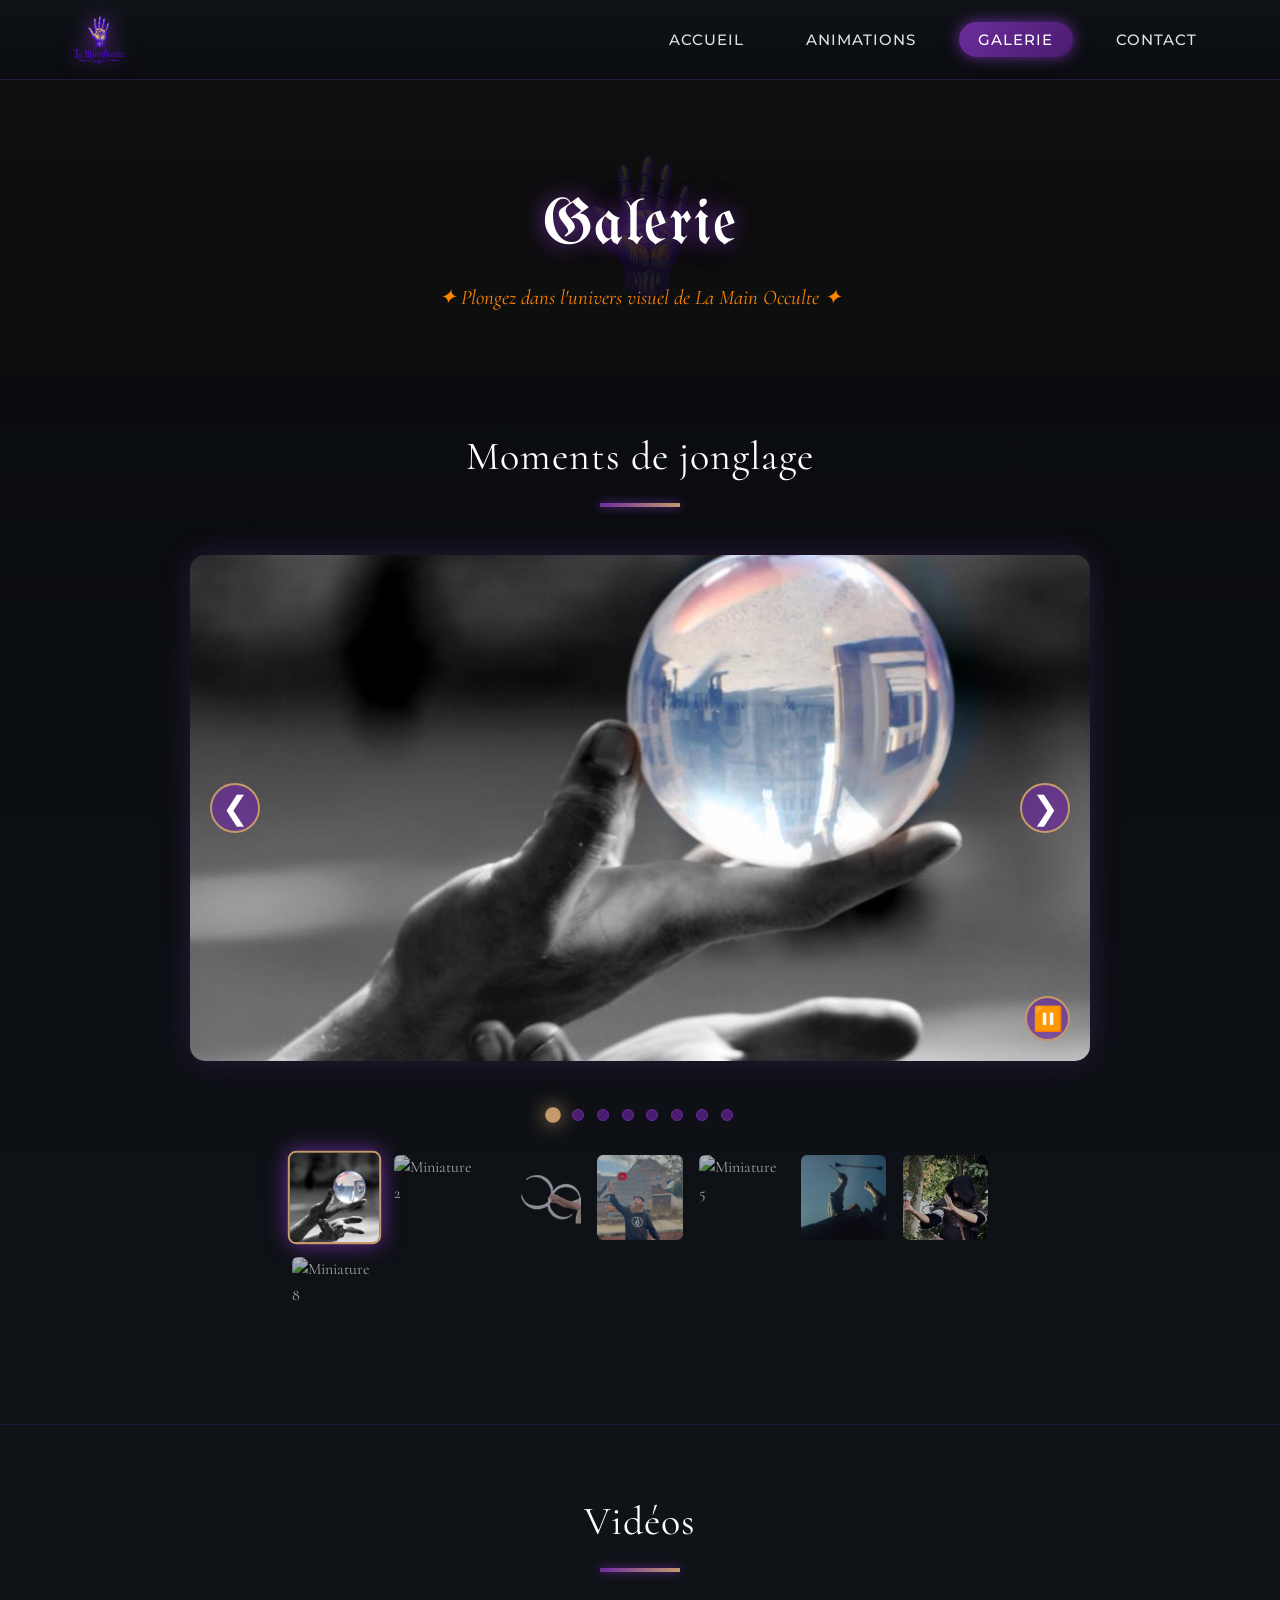
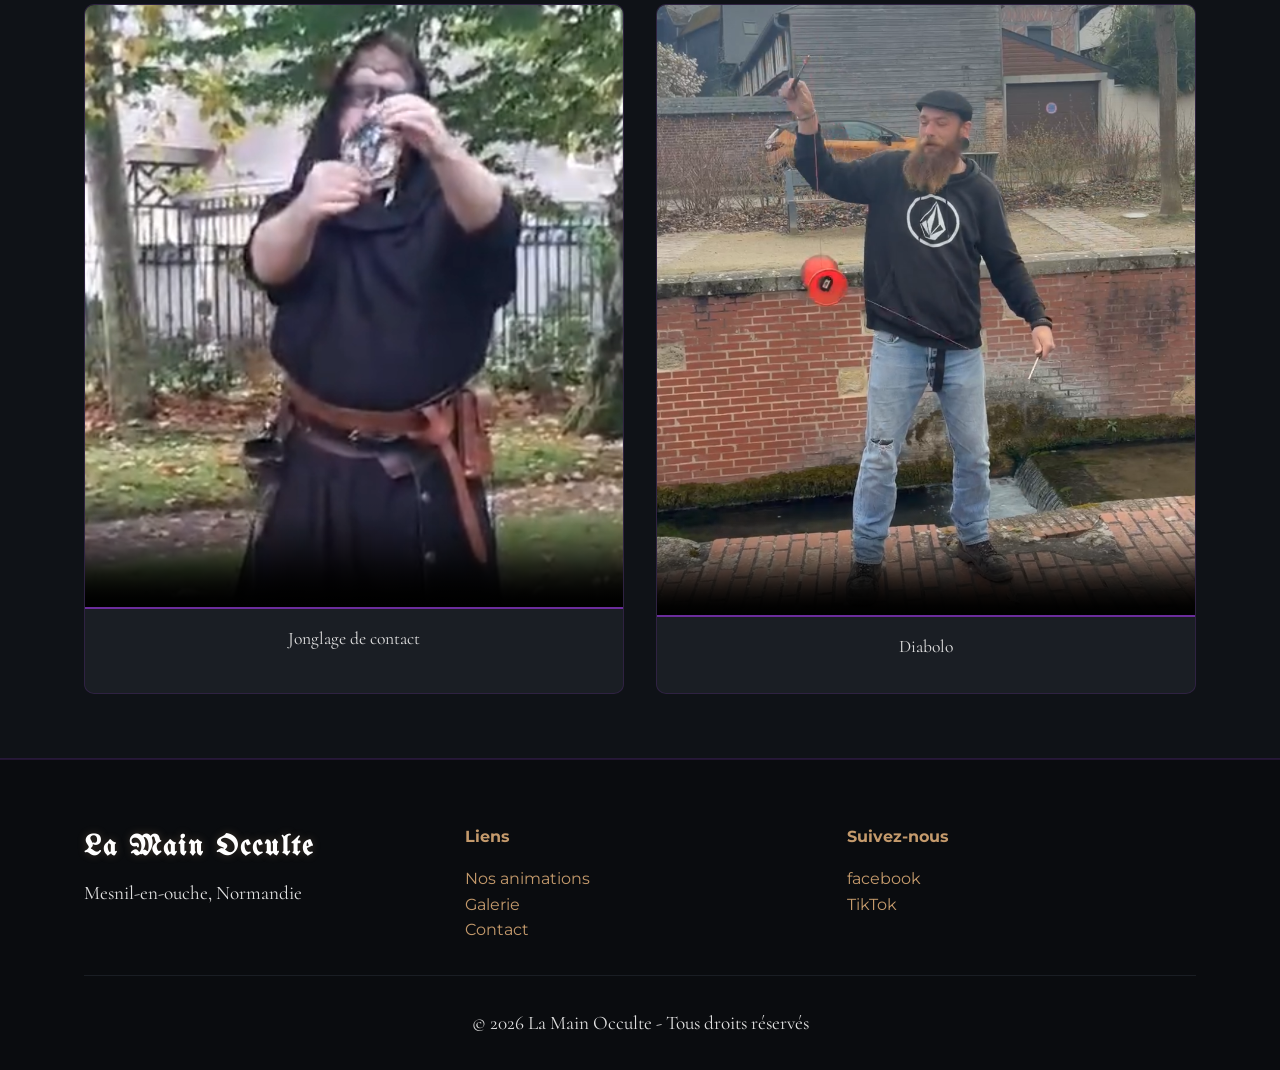
==== commit 332888b2: "Update galerie.html" ====
--- a/galerie.html
+++ b/galerie.html
@@ -165,18 +165,17 @@
             <div class="video-grid">
                 <!-- Vidéo 1 -->
                 <div class="video-item">
-                    <video controls width="100%" height="auto" poster="img/videos/cj-poster.jpg">
-                        <source src="img/videos/cj.mp4" type="video/mp4">
-                        <source src="img/videos/cj.webm" type="video/webm">
+                    <video controls width="100%" height="auto" poster="img/videos/screencj2.png">
+                        <source src="img/videos/cj2.mp4" type="video/mp4">
                         Votre navigateur ne supporte pas la balise vidéo. 
-                        <a href="img/videos/cj.mp4">Télécharger la vidéo</a>
+                        <a href="img/videos/cj2.mp4">Télécharger la vidéo</a>
                     </video>
                     <p>Jonglage de contact</p>
                 </div>
                 
                 <!-- Vidéo 2 -->
                 <div class="video-item">
-                    <video controls width="100%" height="auto" poster="img/videos/diabolo-poster.jpg">
+                    <video controls width="100%" height="auto" poster="img/videos/screendiabolo.png">
                         <source src="img/videos/diabolo.mp4" type="video/mp4">
                         Votre navigateur ne supporte pas la balise vidéo.
                     </video>
@@ -221,4 +220,6 @@
     <script src="script.js"></script>
     <script src="carousel.js"></script>
 </body>
-</html>+
+</html>
+
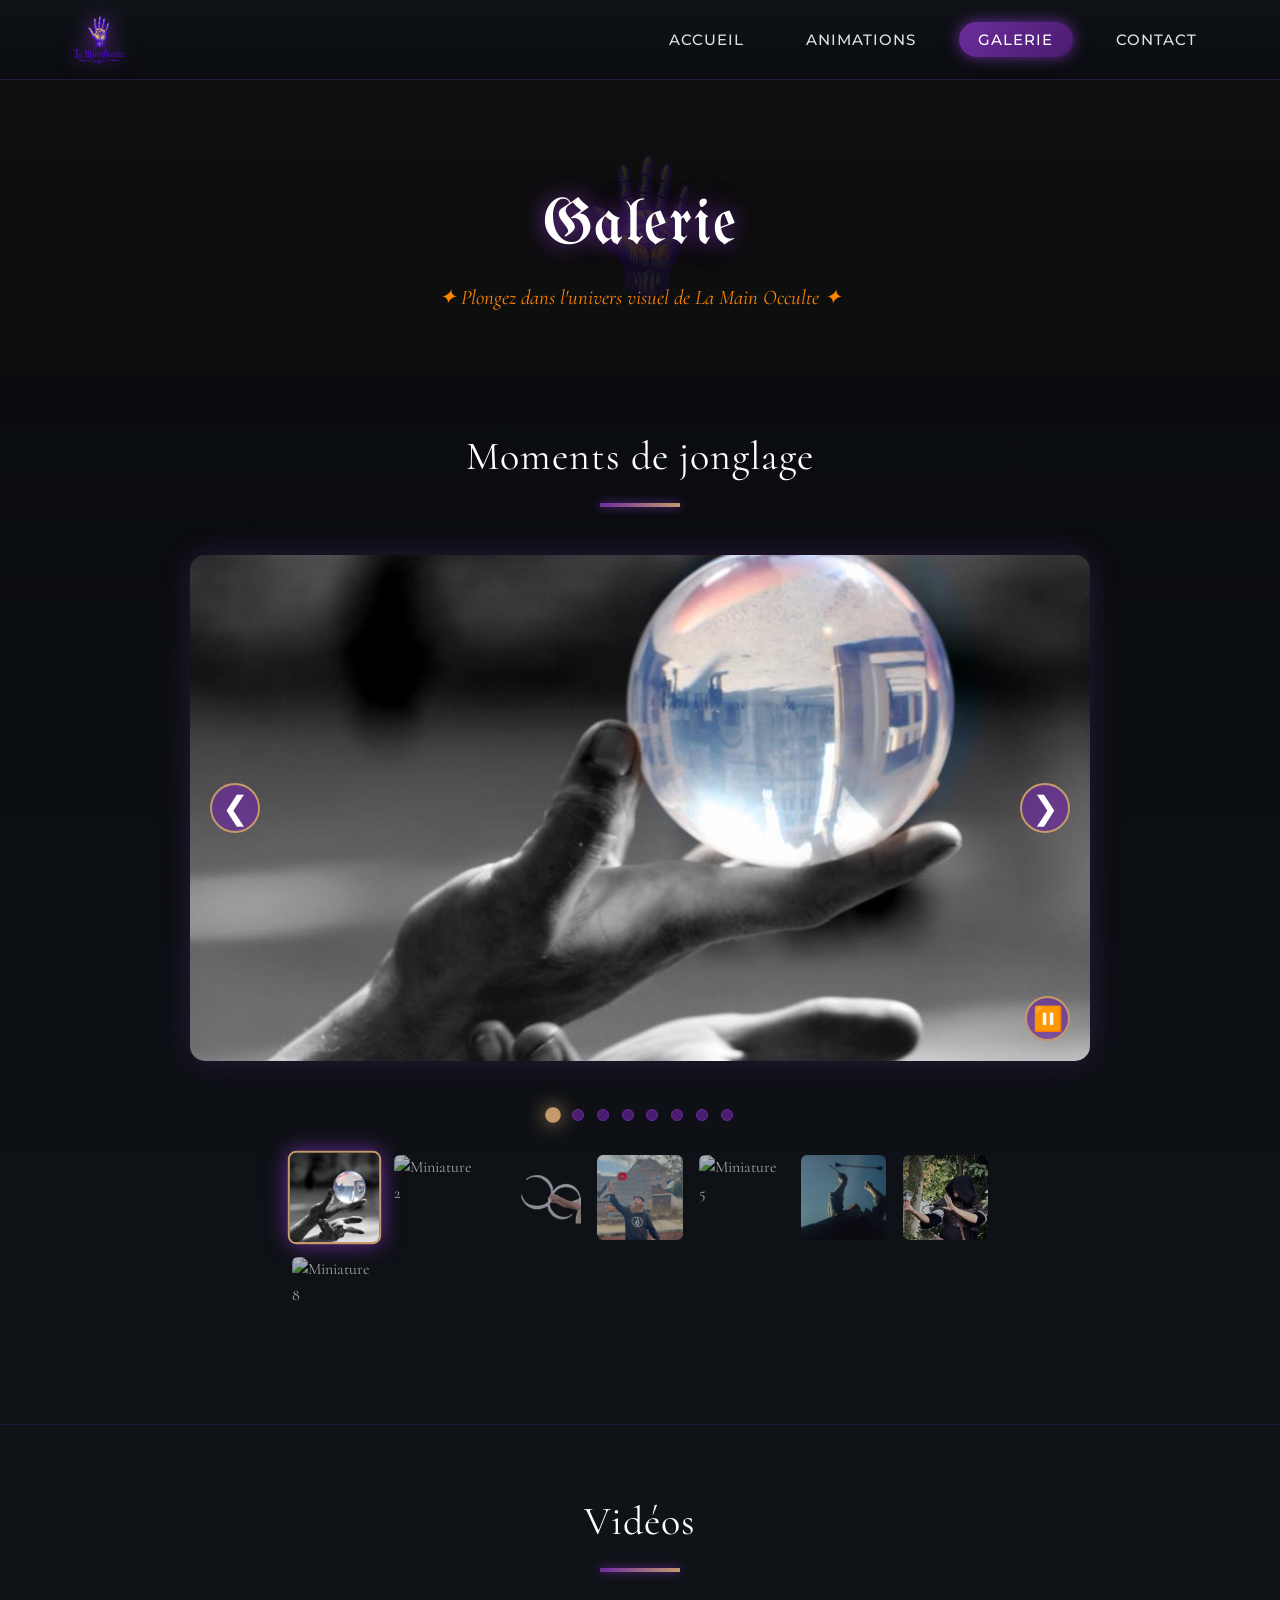
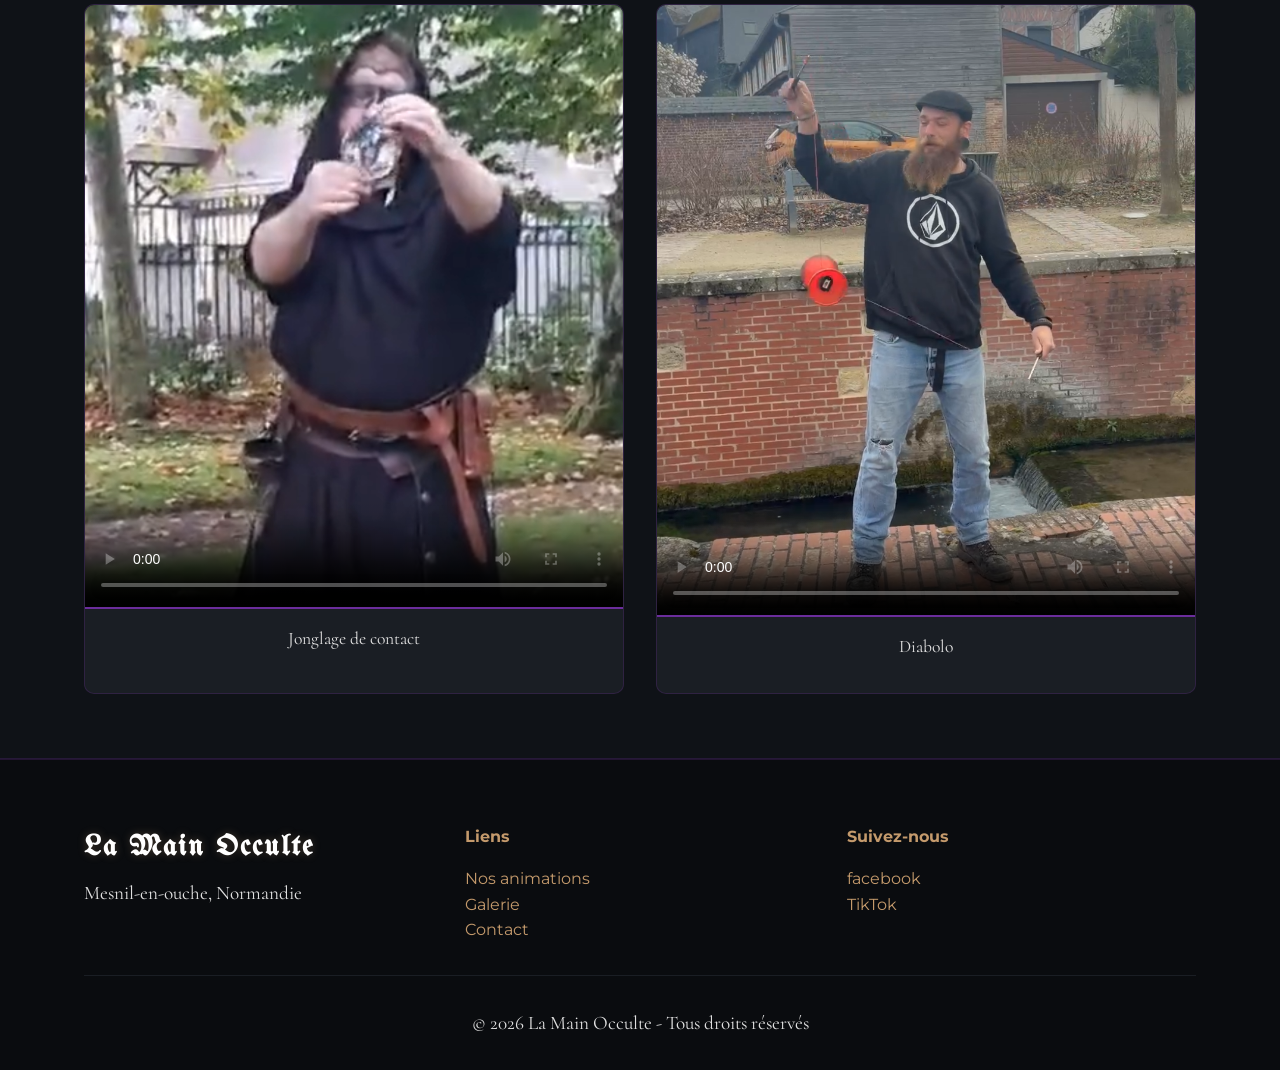
==== commit 8b8341cd: "Update galerie.html" ====
--- a/galerie.html
+++ b/galerie.html
@@ -57,10 +57,10 @@
                         
                         <!-- Image 2 -->
                         <div class="carousel-slide" data-category="levistick">
-                            <img src="img/galerie/levistick-1.jpg" alt="Levistick">
-                            <div class="slide-caption">
-                                <h3>Levistick</h3>
-                                <p>Domptage du bâton du diable</p>
+                            <img src="img/galerie/samhain.jpg" alt="samhain">
+                            <div class="slide-caption">
+                                <h3>samhain</h3>
+                                <p>festival 2024</p>
                             </div>
                         </div>
                         
@@ -223,3 +223,4 @@
 
 </html>
 
+
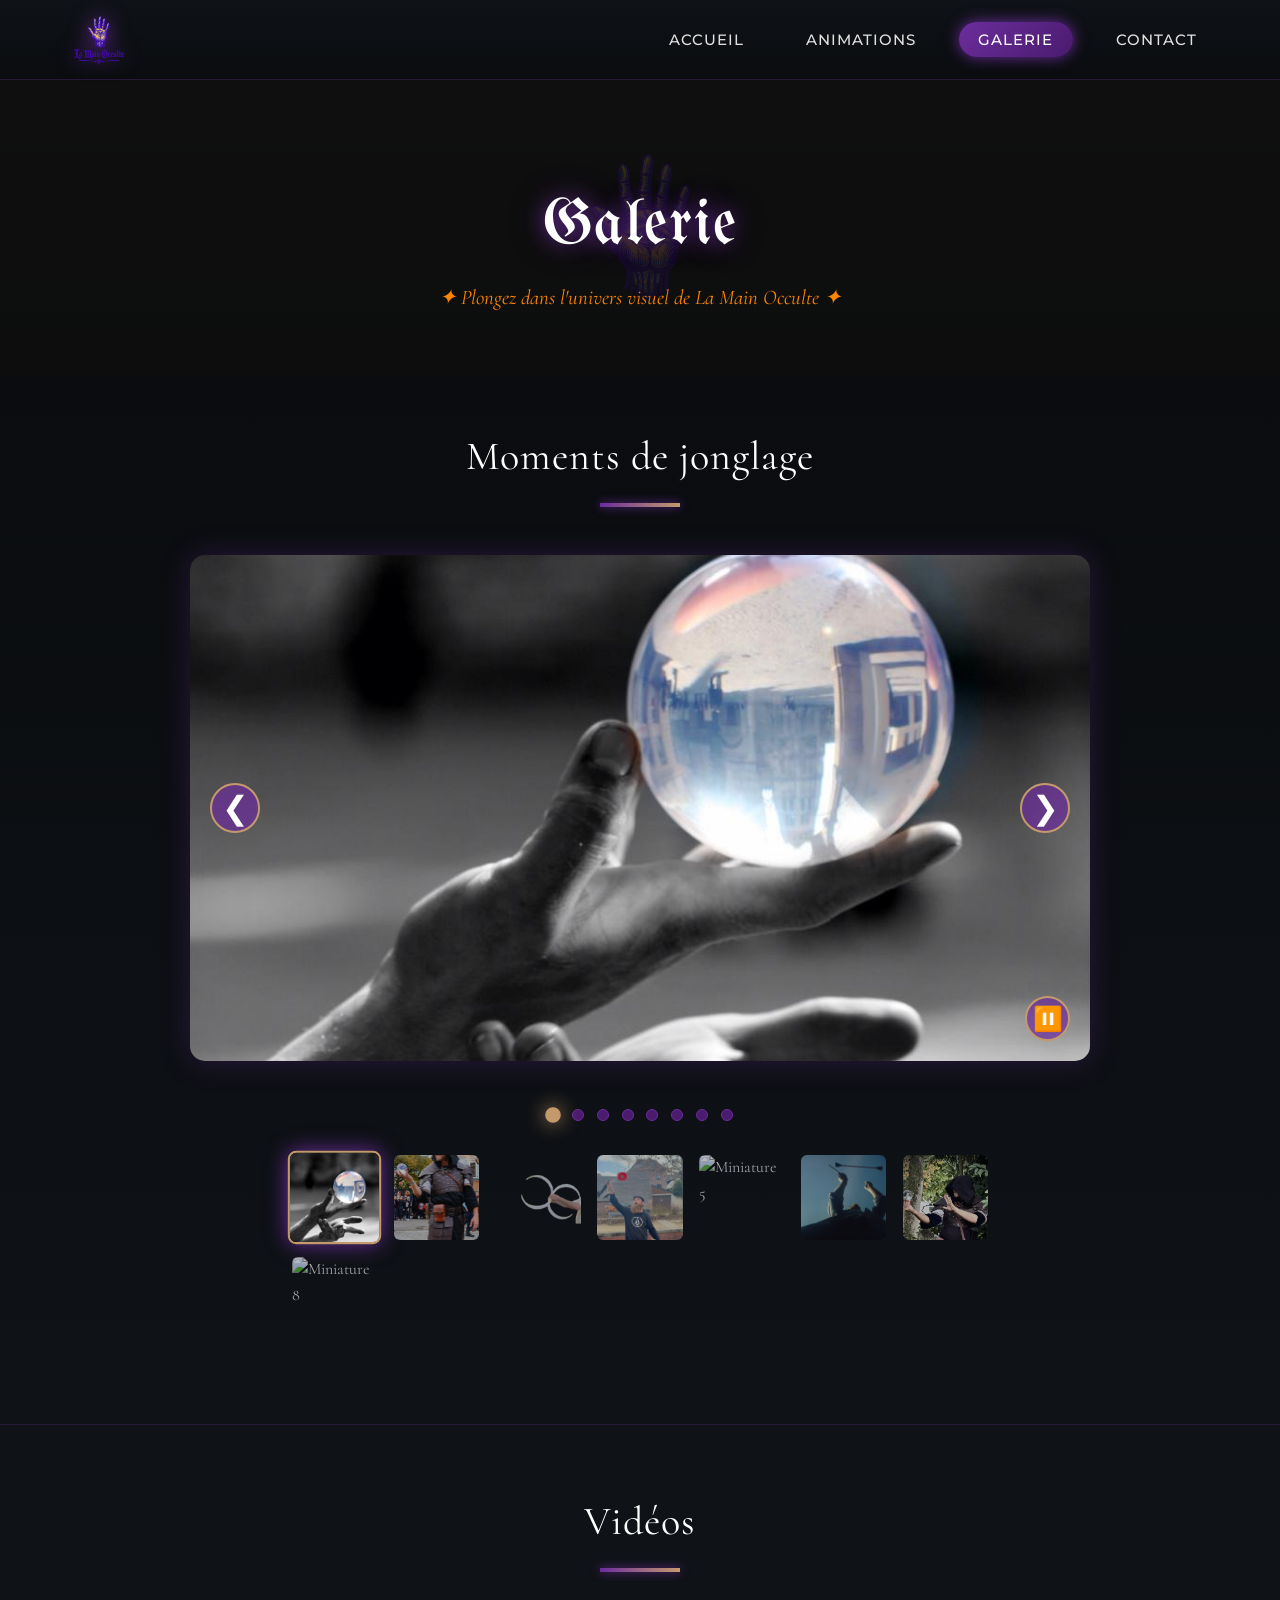
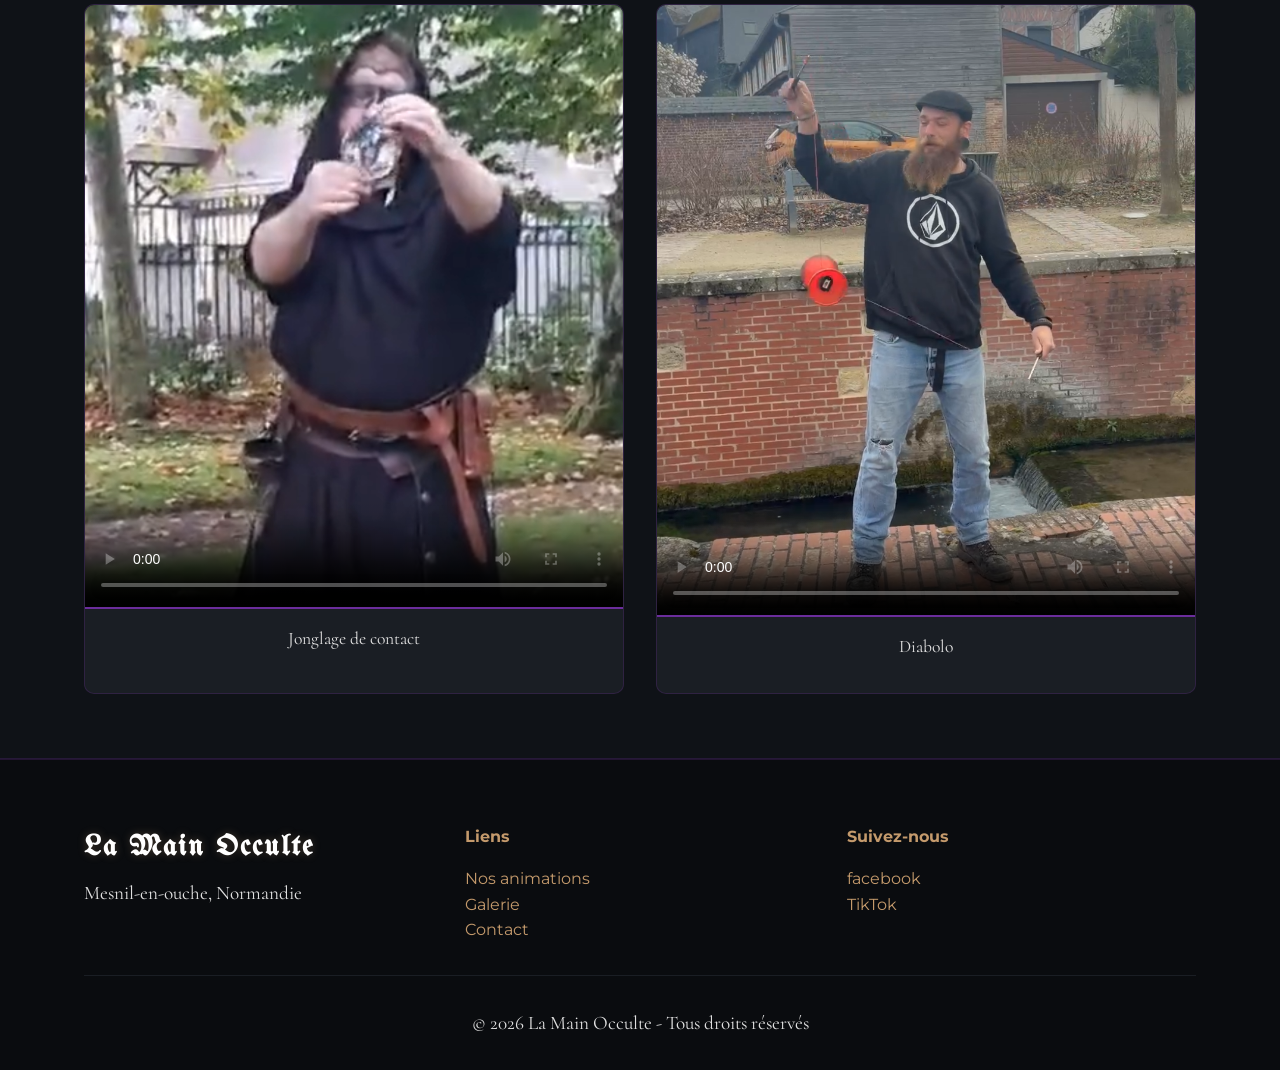
==== commit 02c33a0f: "Update galerie.html" ====
--- a/galerie.html
+++ b/galerie.html
@@ -134,7 +134,7 @@
                     <img src="img/galerie/ballecontact.jpg" alt="Miniature 1">
                 </div>
                 <div class="thumbnail" data-index="1">
-                    <img src="img/galerie/levistick-1.jpg" alt="Miniature 2">
+                    <img src="img/galerie/samhain.jpg" alt="Miniature 2">
                 </div>
                 <div class="thumbnail" data-index="2">
                     <img src="img/galerie/buuggeng.png" alt="Miniature 3">
@@ -224,3 +224,4 @@
 </html>
 
 
+
